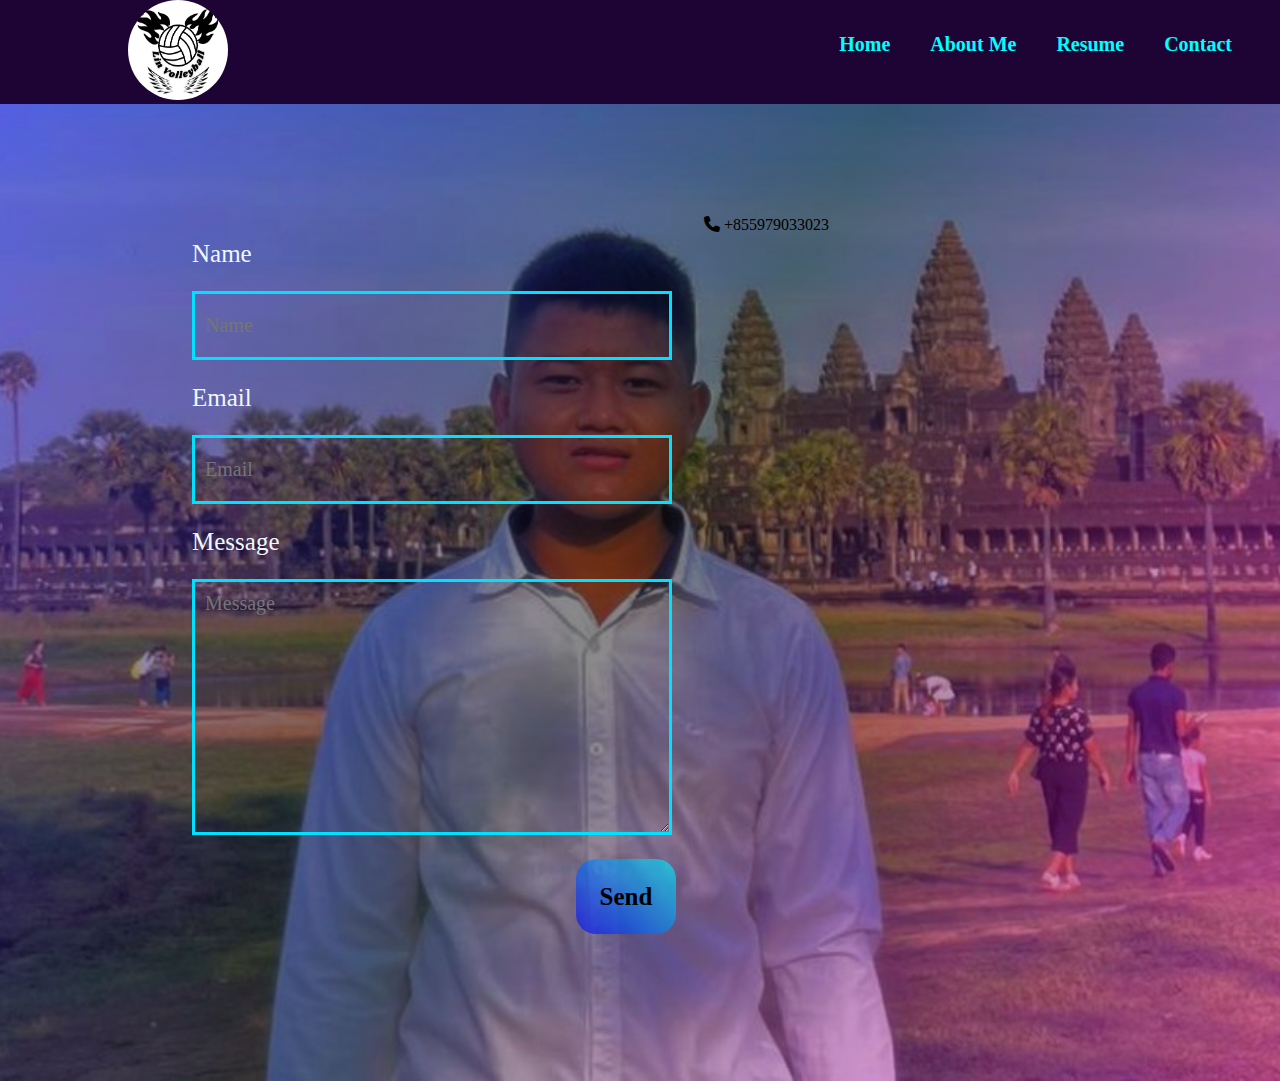
==== contact.html @ 06dddd97 "Developing contact page" ====
<!DOCTYPE html>
<html lang="en">
<head>
    <meta charset="UTF-8">
    <meta name="viewport" content="width=device-width, initial-scale=1.0">
    <link rel="stylesheet" href="contact.css">
    <title>Document</title>
    <meta name="description" content="Free Web tutorials">
    <meta name="keywords" content="HTML, CSS, JavaScript">
    <meta name="author" content="John Doe">
    <link rel="preconnect" href="https://fonts.googleapis.com">
    <link rel="preconnect" href="https://fonts.gstatic.com" crossorigin>
    <link href="https://fonts.googleapis.com/css2?family=Slabo+27px&display=swap" rel="stylesheet">
    <link rel="stylesheet" href="https://cdnjs.cloudflare.com/ajax/libs/font-awesome/6.2.1/css/all.min.css">
</head>
<body>
    <div class="container">


        <div class="menu-bar">
         <div class="logo">
            <a href="index.html"><img src="images/Screenshot from 2024-01-16 09-04-05.png" alt=""></a>
         </div>
         <div class="menu">
            <ul>
                <li><a href="index.html">Home</a></li>
                <li><a href="">About Me</a></li>
                <li><a href="resume.html">Resume</a></li>
                <li><a href="">Contact</a></li>
            </ul>
         </div>
        </div>
         

      <div class="image">
        <img src="images/photo_6312164816634099790_y(4).jpg" alt="">
        <div class="content">


            <div class="box">
                Name <input type="text" placeholder="Name">
                Email  <input type="text" placeholder="Email">
                Message  <textarea name="comment" id="" cols="30" rows="10" form="user" placeholder="Message" style="background-color: transparent; border: 3px solid rgb(0, 225, 255); color: aliceblue;padding: 10px; font-size: 20px;"></textarea>
                <a href="">Send</a>
            </div>


            <div class="icon">
                <p><i class="fa-solid fa-phone"></i>  +855979033023</p>
            </div>
        </div>
      </div>
    </div>
</body>
</html>
---- contact.css ----
*{ 
    font-family: "Slabo", serif;
    margin: 0; 
    padding: 0; 
    list-style-type: none; 
    box-sizing: border-box; 
} 
.container{
    width: 100%; 
    margin: auto; 
    height: auto; 
    overflow: hidden; 
    /* background:linear-gradient(90deg,rgb(0, 0, 0),#7e4df0),rgb(89, 0, 255); */
}
.menu-bar{
    z-index: 2;
    position: fixed;
    top: 0;
    width: 100%; 
    height: auto; 
    background-color: rgb(29, 4, 53); 
    overflow: hidden; 
    display: flex;
}
.logo{
    width: 40%; 
    height: auto; 
    float: left; 
    overflow: hidden; 
}
.logo img{
    height: 100px;
    width: 100px;
    border-radius: 50%;
    margin-left: 25%;
}
.menu{
    width: 60%; 
    height: auto; 
    overflow: hidden; 
    float: right; 
    margin-top: 1%;
}
.menu ul{
    margin-left: 40%;
}
.menu ul li{ 
    float: left;
}
.menu ul li a{ 
    /* margin-top: 15%; */
    text-decoration: none; 
    display: block; 
    font-size: 20px; 
    font-weight: 700; 
    padding: 20px; 
    color: aqua; 
}
.menu ul li a:hover{
    padding: auto;
    color: white; 
    background-color: transparent;
} 
.image{
    z-index: 1;
    width: 100%;
    height: 1081px;
    position: relative;
   
}
.image img{
    width: 100%;
    height: 100%;
    object-fit: cover;
}
.content{
    height: 100%;
    width: 100%;
    top: 0;
    position: absolute;
    background:linear-gradient(300deg,rgba(255, 0, 255,0.396),rgba(0, 0, 0, 0.462),rgba(60, 0, 255, 0.415));
}
.box{
    position: absolute;
    top: 20%;
    left: 15%;
    font-size: 25px;
    color: aliceblue;
    display: flex;
    flex-direction: column;
    line-height: 3;
}
.box input{
    background-color: transparent;
    color: white;
    font-size: 20px;
    border: 3px solid rgb(0, 225, 255);
    padding: 20px 10px;
    width: 480px;
}
.box textarea::placeholder{
    font-size: 20px;
}
.box a{
    text-align: center;
    margin-left: 80%;
    margin-top: 5%;
    padding:0px 10px;
    border-radius: 20px;
    color: black;
    background:linear-gradient(45deg,rgba(0, 0, 255, 0.616),rgba(0, 255, 255, 0.612));
    text-decoration: none;
    width: 100px;
    font-weight: 600;
}
.box a:hover{
    color: aliceblue;
    transition: 2s;
}
.icon{
    position: absolute;
    top: 20%;
    left: 55%;
}
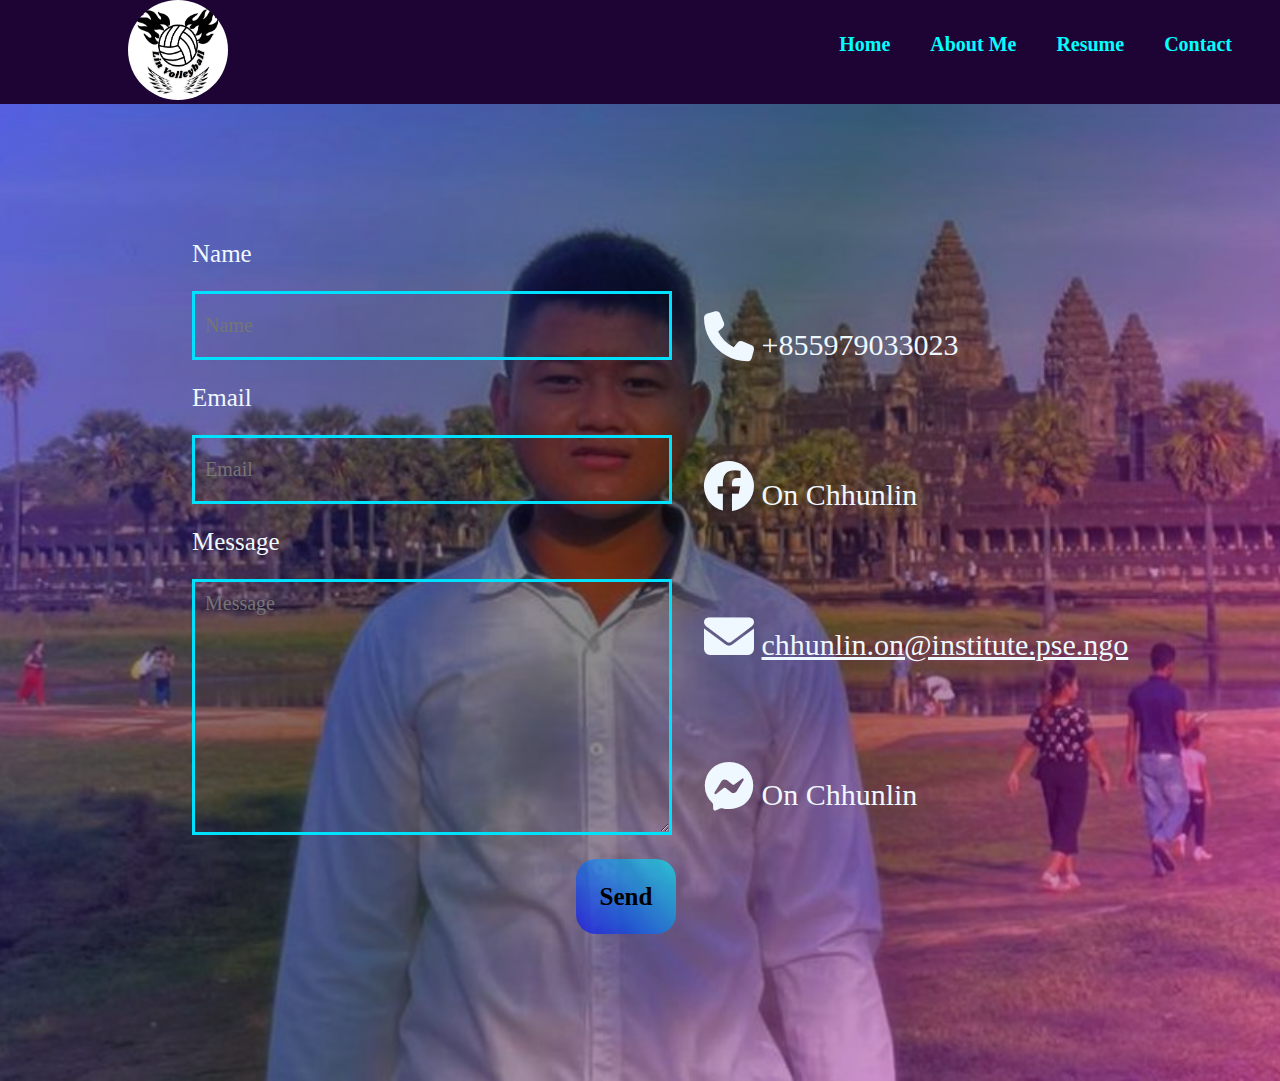
==== commit b586e91b: "final result" ====
--- a/contact.html
+++ b/contact.html
@@ -24,7 +24,7 @@
          <div class="menu">
             <ul>
                 <li><a href="index.html">Home</a></li>
-                <li><a href="">About Me</a></li>
+                <li><a href="indexabout.html">About Me</a></li>
                 <li><a href="resume.html">Resume</a></li>
                 <li><a href="">Contact</a></li>
             </ul>
@@ -46,7 +46,10 @@
 
 
             <div class="icon">
-                <p><i class="fa-solid fa-phone"></i>  +855979033023</p>
+                <p><i class="fa-solid fa-phone"></i>     +855979033023</p>
+                <p><i class="fa-brands fa-facebook"></i>     On Chhunlin</p>
+                <p><i class="fa-solid fa-envelope"></i>     <u>chhunlin.on@institute.pse.ngo</u></p>
+                <p><i class="fa-brands fa-facebook-messenger"></i>     On Chhunlin</p>
             </div>
         </div>
       </div>
--- a/contact.css
+++ b/contact.css
@@ -119,6 +119,15 @@
 }
 .icon{
     position: absolute;
-    top: 20%;
+    top: 25%;
     left: 55%;
+    line-height: 5;
+}
+.icon p{
+    font-size: 30px;
+    color: aliceblue;
+}
+.icon p i{
+    font-size: 50px;
+    color: aliceblue;
 }